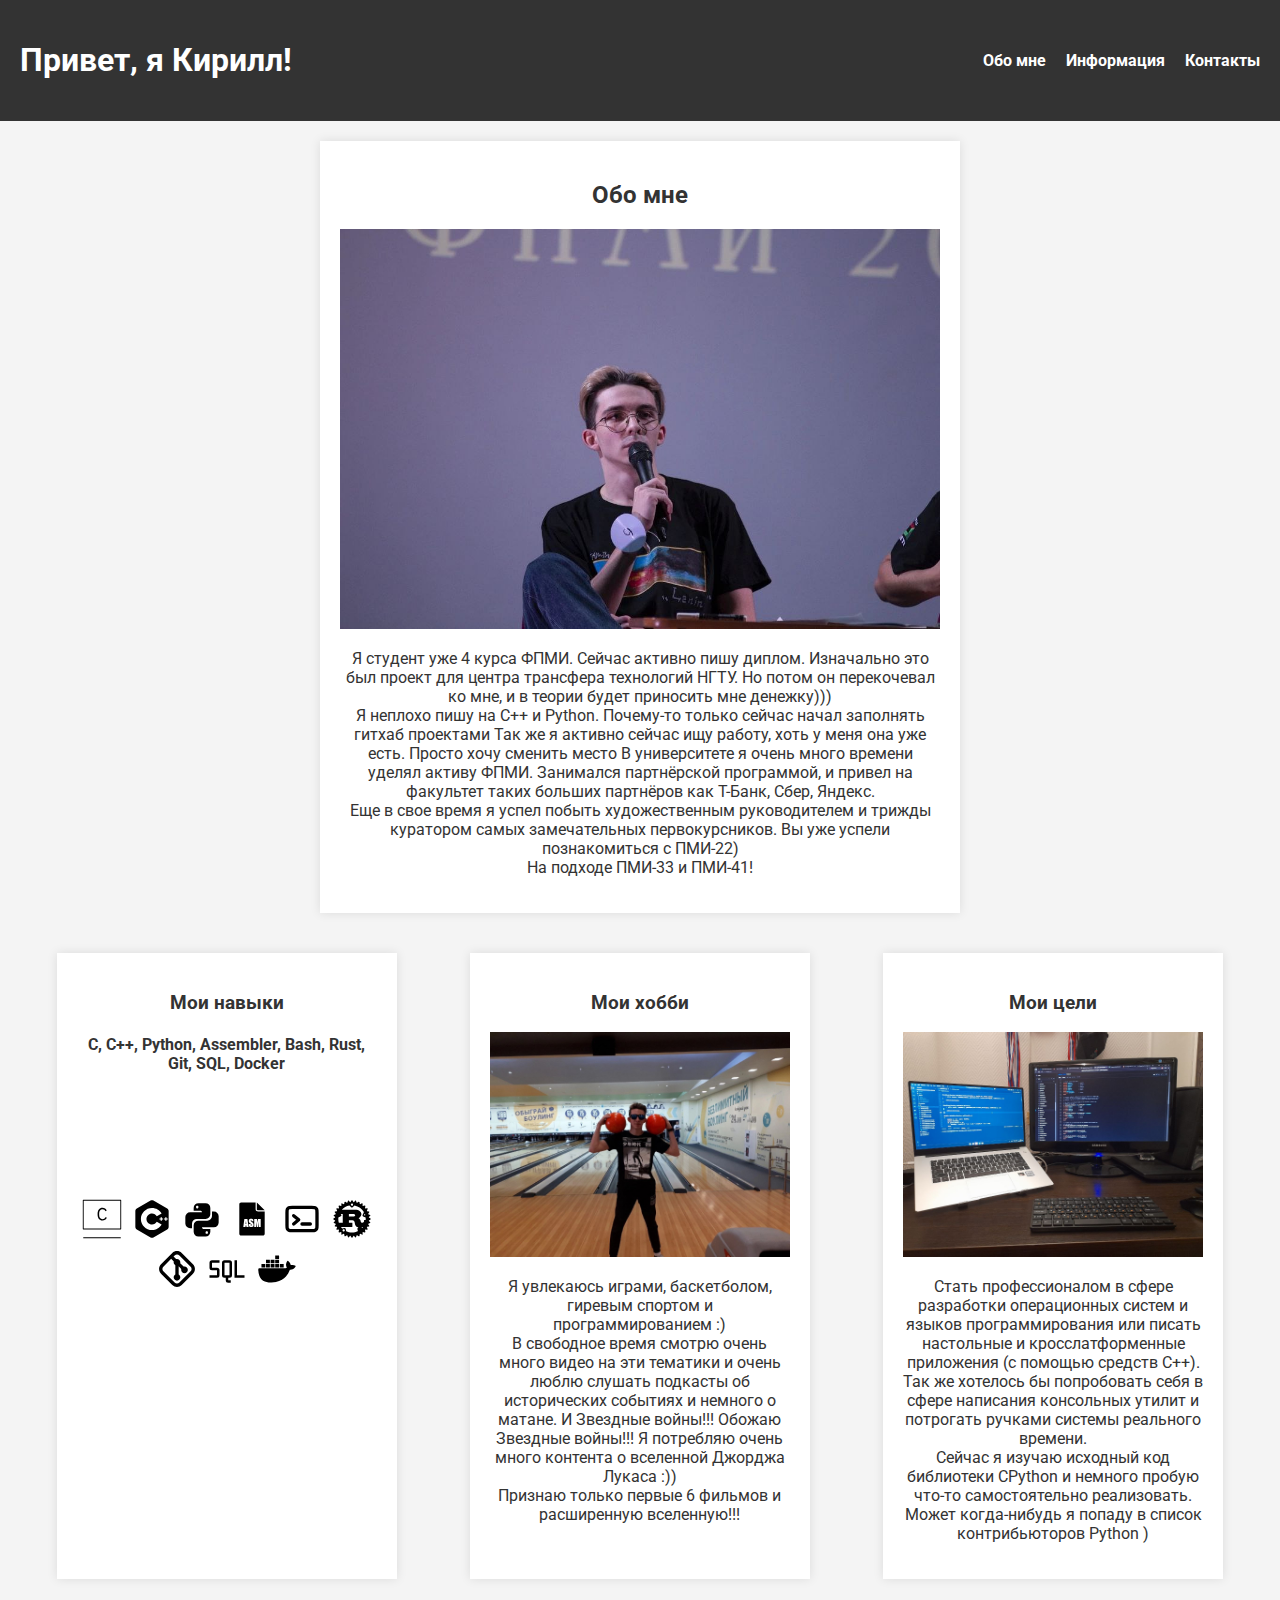
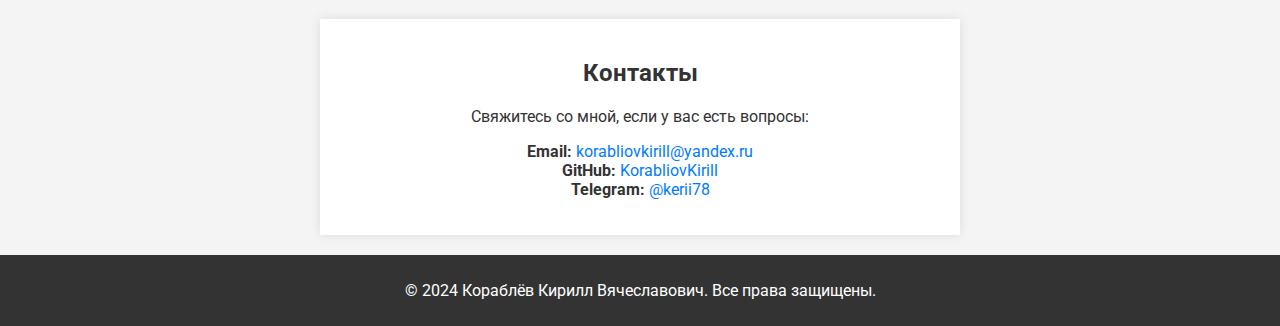
==== index.html @ 69b07927 "Lab 2" ====
<!DOCTYPE html>
<html lang="ru">
	<head>
		<meta charset="UTF-8" />
		<meta name="viewport" content="width=device-width, initial-scale=1.0" />
		<title>Кораблёв Кирилл Вячеславович</title>
		<link rel="stylesheet" href="style/style.css" />
		<link
			href="https://fonts.googleapis.com/css2?family=Roboto:wght@300;400;700&display=swap"
			rel="stylesheet"
		/>
	</head>
	<body>
		<!-- Шапка с навигацией -->
		<header>
			<h1>Привет, я Кирилл!</h1>
			<nav>
				<ul>
					<li><a href="#about">Обо мне</a></li>
					<li><a href="#info-container">Информация</a></li>
					<li><a href="#contacts">Контакты</a></li>
				</ul>
			</nav>
		</header>

		<!-- Секция "Обо мне" -->
		<section id="about" class="about">
			<h2>Обо мне</h2>
			<img src="images/about.png" alt="Обо мне" />
			<!-- Заменить about-photo.jpg -->
			<p>
				Я студент уже 4 курса ФПМИ. Сейчас активно пишу диплом. Изначально это
				был проект для центра трансфера технологий НГТУ. Но потом он перекочевал
				ко мне, и в теории будет приносить мне денежку))) <br />
				Я неплохо пишу на C++ и Python. Почему-то только сейчас начал заполнять
				гитхаб проектами Так же я активно сейчас ищу работу, хоть у меня она уже
				есть. Просто хочу сменить место В университете я очень много времени
				уделял активу ФПМИ. Занимался партнёрской программой, и привел на
				факультет таких больших партнёров как Т-Банк, Сбер, Яндекс. <br />
				Еще в свое время я успел побыть художественным руководителем и трижды
				куратором самых замечательных первокурсников. Вы уже успели
				познакомиться с ПМИ-22) <br />
				На подходе ПМИ-33 и ПМИ-41!
			</p>
		</section>

		<!-- Информационные блоки -->
		<section id="info-container" class="info-container">
			<div class="info-box">
				<h3>Мои навыки</h3>
				<h4>C, C++, Python, Assembler, Bash, Rust, Git, SQL, Docker</h4>
				<br /><br /><br /><br /><br />
				<div class="skills-icons">
					<img src="images/c.svg" alt="C" />
					<img src="images/cpp.svg" alt="C++" />
					<img src="images/python.svg" alt="Python" />
					<img src="images/asm.svg" alt="Assembler" />
					<img src="images/bash.svg" alt="Bash" />
					<img src="images/rust.svg" alt="Rust" />
					<img src="images/git.svg" alt="Git" />
					<img src="images/sql.svg" alt="SQL" />
					<img src="images/docker.svg" alt="Docker" />
				</div>
			</div>
			<div class="info-box">
				<h3>Мои хобби</h3>

				<img src="images/hobby.png" alt="Хобби" />
				<p>
					Я увлекаюсь играми, баскетболом, гиревым спортом и программированием
					:) <br />В свободное время смотрю очень много видео на эти тематики и
					очень люблю слушать подкасты об исторических событиях и немного о
					матане. И Звездные войны!!! Обожаю Звездные войны!!! Я потребляю очень
					много контента о вселенной Джорджа Лукаса :)) <br />
					Признаю только первые 6 фильмов и расширенную вселенную!!!
				</p>
			</div>
			<div class="info-box">
				<h3>Мои цели</h3>
				<img src="images/goals.png" alt="Цели" />
				<p>
					Стать профессионалом в сфере разработки операционных систем и языков
					программирования или писать настольные и кросслатформенные приложения
					(с помощью средств C++). Так же хотелось бы попробовать себя в сфере
					написания консольных утилит и потрогать ручками системы реального
					времени. <br />
					Сейчас я изучаю исходный код библиотеки CPython и немного пробую
					что-то самостоятельно реализовать. Может когда-нибудь я попаду в
					список контрибьюторов Python )
				</p>
			</div>
		</section>

		<!-- Контакты -->
		<section id="contacts" class="contacts">
			<h2>Контакты</h2>
			<p>Свяжитесь со мной, если у вас есть вопросы:</p>
			<ul>
				<li>
					<b>Email:</b>
					<a href="korabliovkirill@yandex.ru">korabliovkirill@yandex.ru</a>
				</li>
				<li>
					<b>GitHub:</b>
					<a href="https://github.com/KorabliovKirill" target="_blank"
						>KorabliovKirill</a
					>
				</li>
				<li><b>Telegram:</b> <a href="https://t.me/kerii78">@kerii78</a></li>
			</ul>
		</section>

		<!-- Подвал -->
		<footer>
			<p>&copy; 2024 Кораблёв Кирилл Вячеславович. Все права защищены.</p>
		</footer>
	</body>
</html>
---- style/style.css ----
/* Общие стили */
body {
	font-family: 'Roboto', sans-serif; /* Используем красивый шрифт */
	margin: 0;
	padding: 0;
	background: #f4f4f4;
	text-align: center;
	color: #333;
}

/* Шапка */
header {
	display: flex; /* Размещаем элементы в одну линию */
	justify-content: space-between; /* Раздвигаем заголовок и меню */
	align-items: center; /* Центрируем по вертикали */
	padding: 20px;
	background: #333;
	color: white;
}

/* Меню */
nav ul {
	display: flex; /* Делаем меню горизонтальным */
	gap: 20px; /* Отступы между пунктами */
	list-style: none; /* Убираем маркеры списка */
	padding: 0;
	margin: 0;
}

nav ul li a {
	color: white;
	text-decoration: none;
	font-weight: bold;
	transition: color 0.3s; /* Добавляем плавное изменение цвета */
}

nav ul li a:hover {
	color: #007bff; /* Изменяем цвет при наведении */
}

/* Секция "Обо мне" */
.about,
.contacts {
	background: white;
	margin: 20px auto;
	padding: 20px;
	width: 80%;
	max-width: 600px;
	box-shadow: 0px 0px 10px rgba(0, 0, 0, 0.1); /* Тень для красивого эффекта */
	transition: transform 0.3s;
}

.about:hover,
.contacts:hover {
	transform: scale(1.05); /* Немного увеличиваем блок при наведении */
}

/* Информационные блоки */
.info-container {
	display: flex; /* Размещаем блоки в линию */
	justify-content: space-around; /* Равномерное распределение */
	flex-wrap: wrap; /* Позволяем перенос на новую строку */
	padding: 20px;
}

.info-box {
	width: 300px;
	padding: 20px;
	background: white;
	box-shadow: 0 0 10px rgba(0, 0, 0, 0.1);
	transition: transform 0.3s; /* Добавляем эффект увеличения */
}

.info-box:hover {
	transform: scale(1.05); /* Немного увеличиваем блок при наведении */
}

.skills-icons {
	display: flex; /* Размещаем иконки в одну строку */
	justify-content: center; /* Центрируем их */
	gap: 10px; /* Отступы между логотипами */
	flex-wrap: wrap; /* Позволяет перенос на новую строку */
	margin-top: 10px;
}

.skills-icons img {
	width: 40px; /* Размер логотипов */
	height: 40px;
	transition: transform 0.3s ease-in-out;
}

.skills-icons img:hover {
	transform: scale(1.2); /* Увеличиваем при наведении */
}

/* Контакты */
ul {
	list-style: none;
	padding: 0;
}

a {
	color: #007bff;
	text-decoration: none;
}

a:hover {
	text-decoration: underline;
}

/* Подвал */
footer {
	margin-top: 20px;
	padding: 10px;
	background: #333;
	color: white;
}

img {
	max-width: 100%; /* Изображение не будет выходить за границы блока */
	height: auto; /* Сохранение пропорций */
}

/* Адаптивность для мобильных устройств */
@media (max-width: 768px) {
	header {
		flex-direction: column; /* Размещаем элементы шапки в колонку */
		text-align: center;
	}

	nav ul {
		flex-direction: column; /* Меню становится вертикальным */
		gap: 10px;
	}

	.info-container {
		flex-direction: column; /* Блоки становятся в колонку */
		align-items: center; /* Центрируем */
	}
}
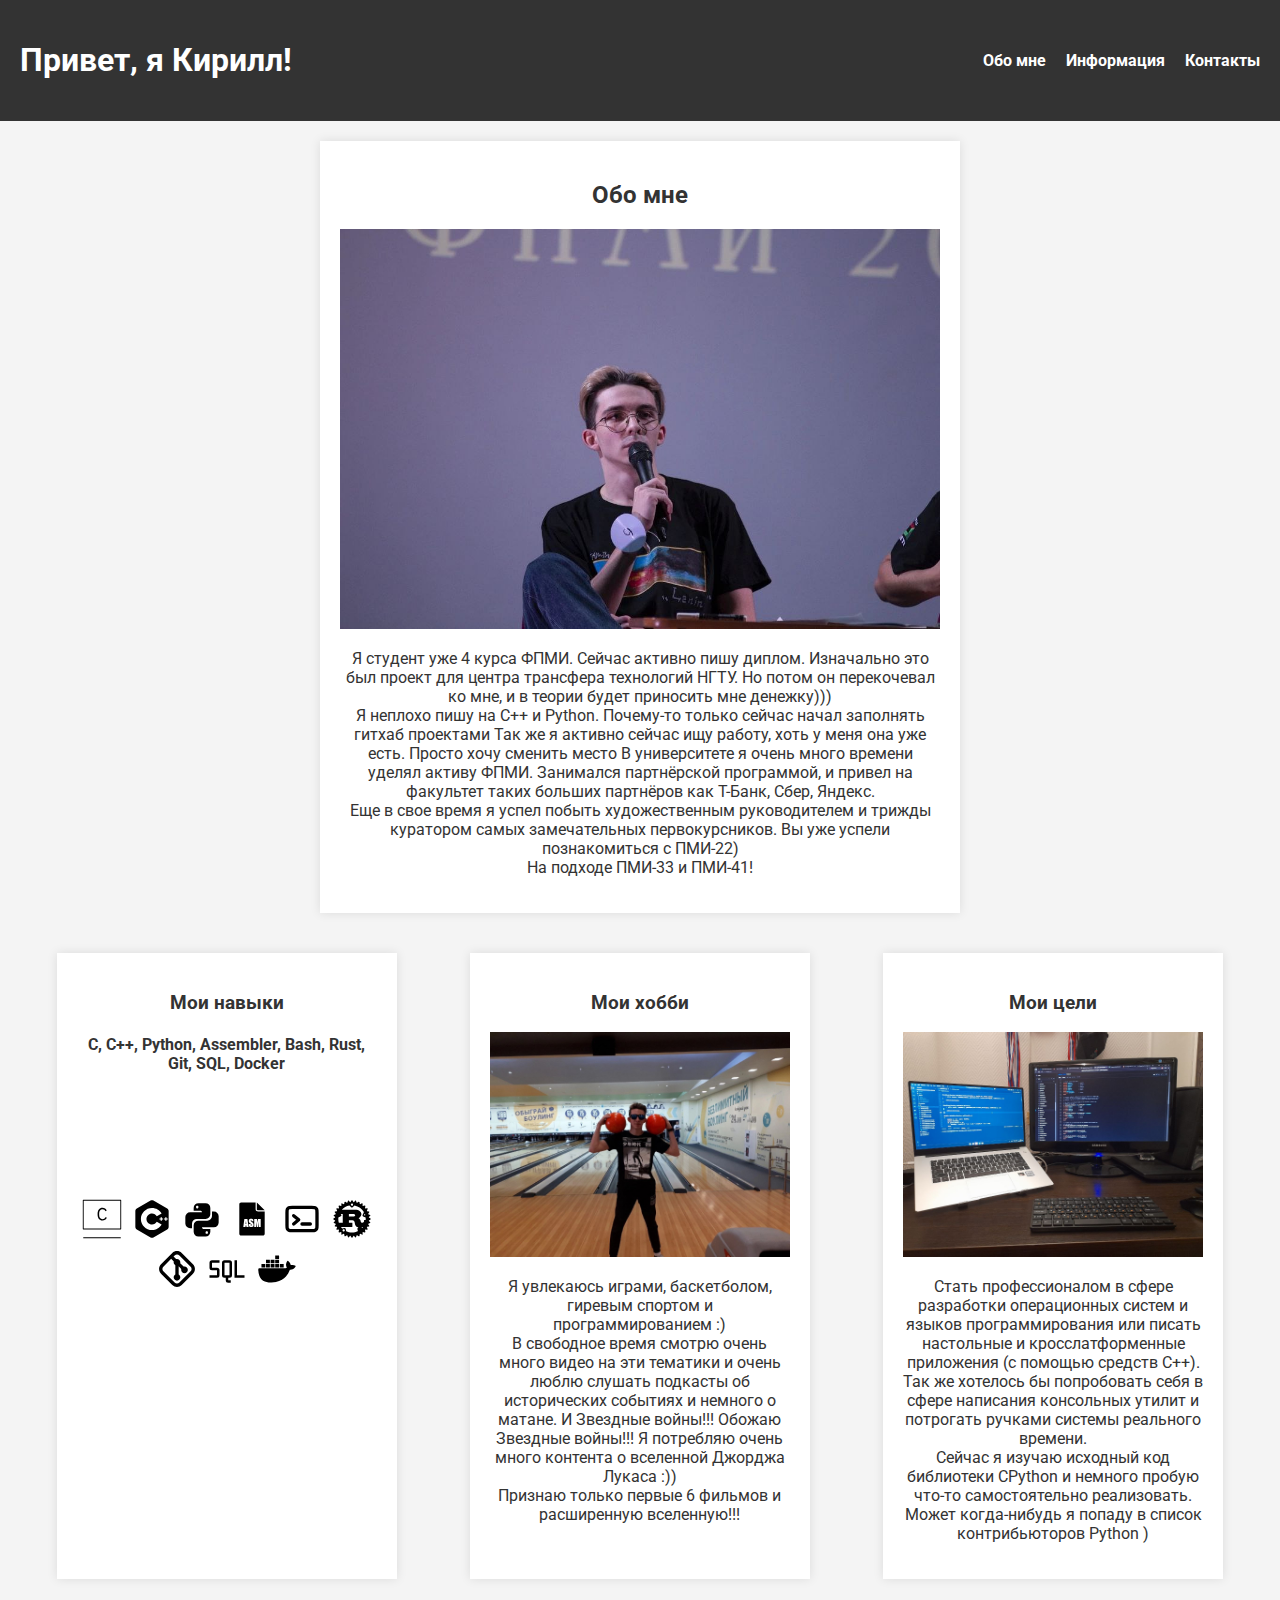
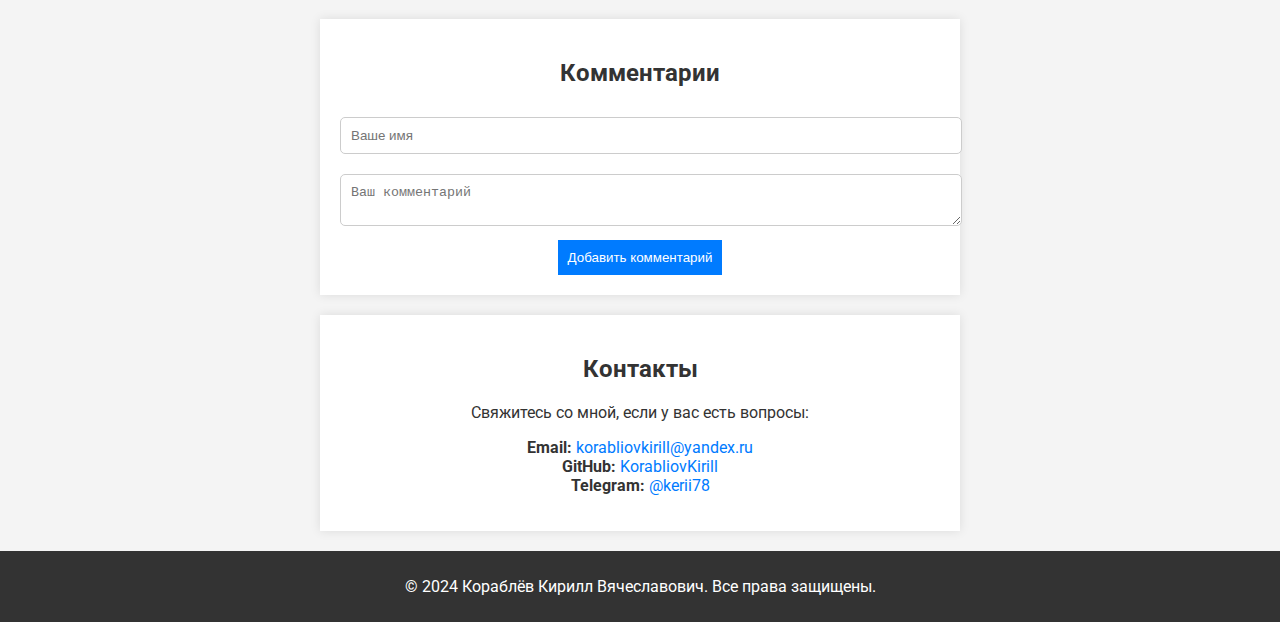
==== commit a540fcf8: "Lab_3" ====
--- a/index.html
+++ b/index.html
@@ -91,6 +91,16 @@
 			</div>
 		</section>
 
+		<section id="comments-section" class="comments-section">
+			<h2>Комментарии</h2>
+			<form id="comment-form">
+				<input type="text" id="author" placeholder="Ваше имя" required />
+				<textarea id="text" placeholder="Ваш комментарий" required></textarea>
+				<button type="submit">Добавить комментарий</button>
+			</form>
+			<div id="comment-list"></div>
+		</section>
+
 		<!-- Контакты -->
 		<section id="contacts" class="contacts">
 			<h2>Контакты</h2>
@@ -114,5 +124,7 @@
 		<footer>
 			<p>&copy; 2024 Кораблёв Кирилл Вячеславович. Все права защищены.</p>
 		</footer>
+
+		<script src="scripts/comments.js"></script>
 	</body>
 </html>
--- a/style/style.css
+++ b/style/style.css
@@ -1,6 +1,6 @@
 /* Общие стили */
 body {
-	font-family: 'Roboto', sans-serif; /* Используем красивый шрифт */
+	font-family: 'Roboto', sans-serif;
 	margin: 0;
 	padding: 0;
 	background: #f4f4f4;
@@ -10,9 +10,9 @@
 
 /* Шапка */
 header {
-	display: flex; /* Размещаем элементы в одну линию */
-	justify-content: space-between; /* Раздвигаем заголовок и меню */
-	align-items: center; /* Центрируем по вертикали */
+	display: flex;
+	justify-content: space-between;
+	align-items: center;
 	padding: 20px;
 	background: #333;
 	color: white;
@@ -20,9 +20,9 @@
 
 /* Меню */
 nav ul {
-	display: flex; /* Делаем меню горизонтальным */
-	gap: 20px; /* Отступы между пунктами */
-	list-style: none; /* Убираем маркеры списка */
+	display: flex;
+	gap: 20px;
+	list-style: none;
 	padding: 0;
 	margin: 0;
 }
@@ -31,11 +31,11 @@
 	color: white;
 	text-decoration: none;
 	font-weight: bold;
-	transition: color 0.3s; /* Добавляем плавное изменение цвета */
+	transition: color 0.3s;
 }
 
 nav ul li a:hover {
-	color: #007bff; /* Изменяем цвет при наведении */
+	color: #007bff;
 }
 
 /* Секция "Обо мне" */
@@ -46,20 +46,20 @@
 	padding: 20px;
 	width: 80%;
 	max-width: 600px;
-	box-shadow: 0px 0px 10px rgba(0, 0, 0, 0.1); /* Тень для красивого эффекта */
+	box-shadow: 0px 0px 10px rgba(0, 0, 0, 0.1);
 	transition: transform 0.3s;
 }
 
 .about:hover,
 .contacts:hover {
-	transform: scale(1.05); /* Немного увеличиваем блок при наведении */
+	transform: scale(1.05);
 }
 
 /* Информационные блоки */
 .info-container {
-	display: flex; /* Размещаем блоки в линию */
-	justify-content: space-around; /* Равномерное распределение */
-	flex-wrap: wrap; /* Позволяем перенос на новую строку */
+	display: flex;
+	justify-content: space-around;
+	flex-wrap: wrap;
 	padding: 20px;
 }
 
@@ -68,29 +68,78 @@
 	padding: 20px;
 	background: white;
 	box-shadow: 0 0 10px rgba(0, 0, 0, 0.1);
-	transition: transform 0.3s; /* Добавляем эффект увеличения */
+	transition: transform 0.3s;
 }
 
 .info-box:hover {
-	transform: scale(1.05); /* Немного увеличиваем блок при наведении */
+	transform: scale(1.05);
 }
 
 .skills-icons {
-	display: flex; /* Размещаем иконки в одну строку */
-	justify-content: center; /* Центрируем их */
-	gap: 10px; /* Отступы между логотипами */
-	flex-wrap: wrap; /* Позволяет перенос на новую строку */
+	display: flex;
+	justify-content: center;
+	gap: 10px;
+	flex-wrap: wrap;
 	margin-top: 10px;
 }
 
 .skills-icons img {
-	width: 40px; /* Размер логотипов */
+	width: 40px;
 	height: 40px;
 	transition: transform 0.3s ease-in-out;
 }
 
 .skills-icons img:hover {
-	transform: scale(1.2); /* Увеличиваем при наведении */
+	transform: scale(1.2);
+}
+
+/* Комментарии */
+.comments-section {
+	width: 80%;
+	max-width: 600px;
+	margin: 20px auto;
+	padding: 20px;
+	background: white;
+	box-shadow: 0px 0px 10px rgba(0, 0, 0, 0.1);
+}
+
+#comment-form input,
+#comment-form textarea {
+	width: 100%;
+	margin: 10px 0;
+	padding: 10px;
+	border: 1px solid #ccc;
+	border-radius: 5px;
+}
+
+#comment-form button {
+	padding: 10px;
+	background: #007bff;
+	color: white;
+	border: none;
+	cursor: pointer;
+	transition: background 0.3s;
+}
+
+#comment-form button:hover {
+	background: #0056b3;
+}
+
+.comment-item {
+	background: #f9f9f9;
+	padding: 10px;
+	margin-top: 10px;
+	border-radius: 5px;
+	text-align: left;
+}
+
+.comment-item button {
+	background: red;
+	color: white;
+	border: none;
+	padding: 5px;
+	cursor: pointer;
+	margin-top: 5px;
 }
 
 /* Контакты */
@@ -117,24 +166,24 @@
 }
 
 img {
-	max-width: 100%; /* Изображение не будет выходить за границы блока */
-	height: auto; /* Сохранение пропорций */
+	max-width: 100%;
+	height: auto;
 }
 
-/* Адаптивность для мобильных устройств */
+/* Адаптивность */
 @media (max-width: 768px) {
 	header {
-		flex-direction: column; /* Размещаем элементы шапки в колонку */
+		flex-direction: column;
 		text-align: center;
 	}
 
 	nav ul {
-		flex-direction: column; /* Меню становится вертикальным */
+		flex-direction: column;
 		gap: 10px;
 	}
 
 	.info-container {
-		flex-direction: column; /* Блоки становятся в колонку */
-		align-items: center; /* Центрируем */
+		flex-direction: column;
+		align-items: center;
 	}
 }
